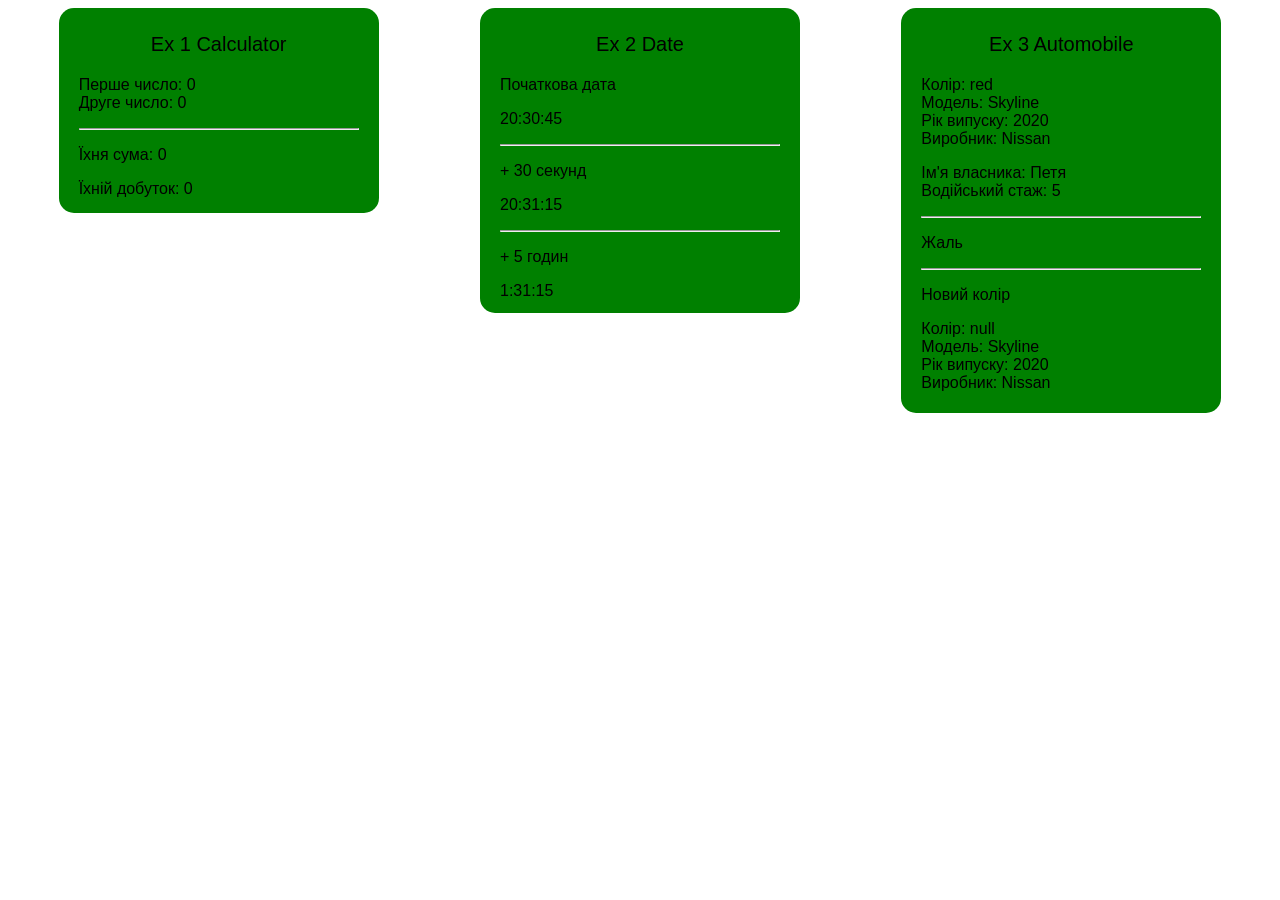
==== index.html @ 0dc60a91 "HW-6" ====
<!DOCTYPE html>
<html lang="en">
<head>
    <meta charset="UTF-8">
    <meta name="viewport" content="width=device-width, initial-scale=1.0">
    <link rel="stylesheet" href="style.css">
    <title>HW-6</title>
</head>
<body>
    
    <div id="ex_1"></div>
    <div id="ex_2"></div>
    <div id="ex_3"></div>

    <script src="script.js"></script>
</body>
</html>
---- style.css ----
*{
    font-family: Arial, Helvetica, sans-serif;
}

body{
    display: flex;
    flex-direction: row;
    justify-content: space-around;
}

#ex_1{
    width: 280px;
    height: 200px;
    background-color: green;
    border-radius: 15px;
    padding: 5px 20px 0 20px;
}

.title{
    text-align: center;
    font-size: 20px;
}

#ex_2{
    width: 280px;
    height: 300px;
    background-color: green;
    border-radius: 15px;
    padding: 5px 20px 0 20px;
}

#ex_3{
    width: 280px;
    height: 400px;
    background-color: green;
    border-radius: 15px;
    padding: 5px 20px 0 20px;
}
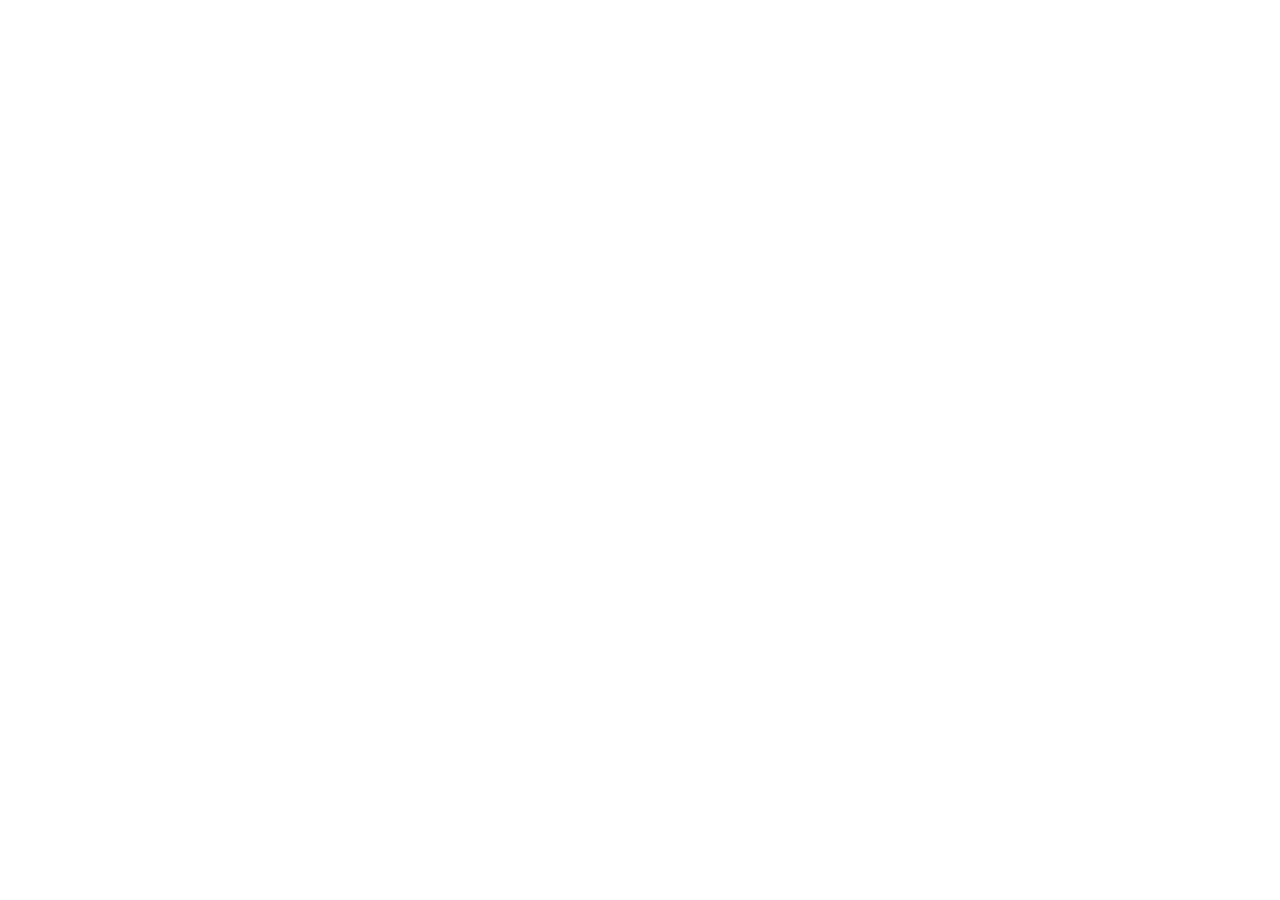
==== commit c8bfac06: "HW-4-1" ====
--- a/index.html
+++ b/index.html
@@ -3,15 +3,10 @@
 <head>
     <meta charset="UTF-8">
     <meta name="viewport" content="width=device-width, initial-scale=1.0">
-    <link rel="stylesheet" href="style.css">
-    <title>HW-6</title>
+    <title>HW-4-1</title>
 </head>
 <body>
     
-    <div id="ex_1"></div>
-    <div id="ex_2"></div>
-    <div id="ex_3"></div>
-
     <script src="script.js"></script>
 </body>
 </html>
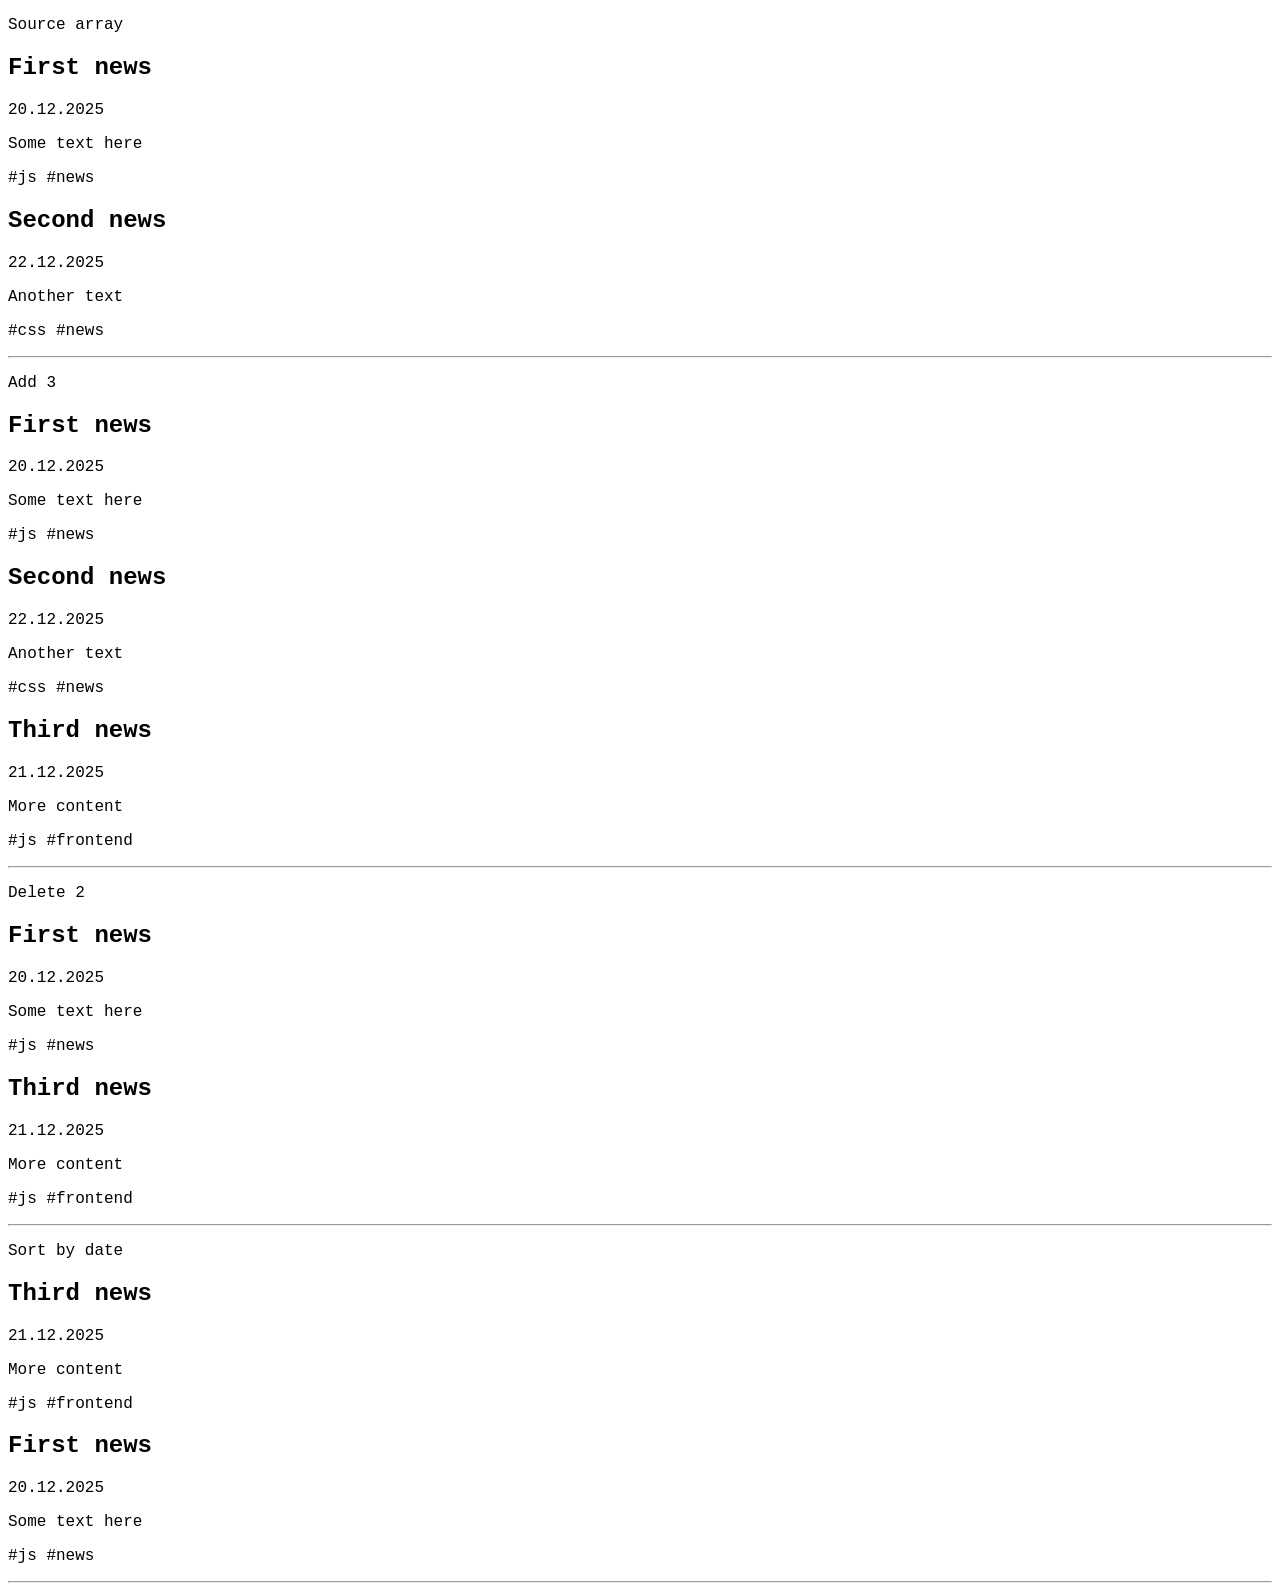
==== commit f318bc2c: "HW-8" ====
--- a/index.html
+++ b/index.html
@@ -3,8 +3,11 @@
 <head>
     <meta charset="UTF-8">
     <meta name="viewport" content="width=device-width, initial-scale=1.0">
-    <title>HW-4-1</title>
+    <title>HW-8</title>
 </head>
+<style>
+    *{font-family:'Courier New', Courier, monospace}
+</style>
 <body>
     
     <script src="script.js"></script>
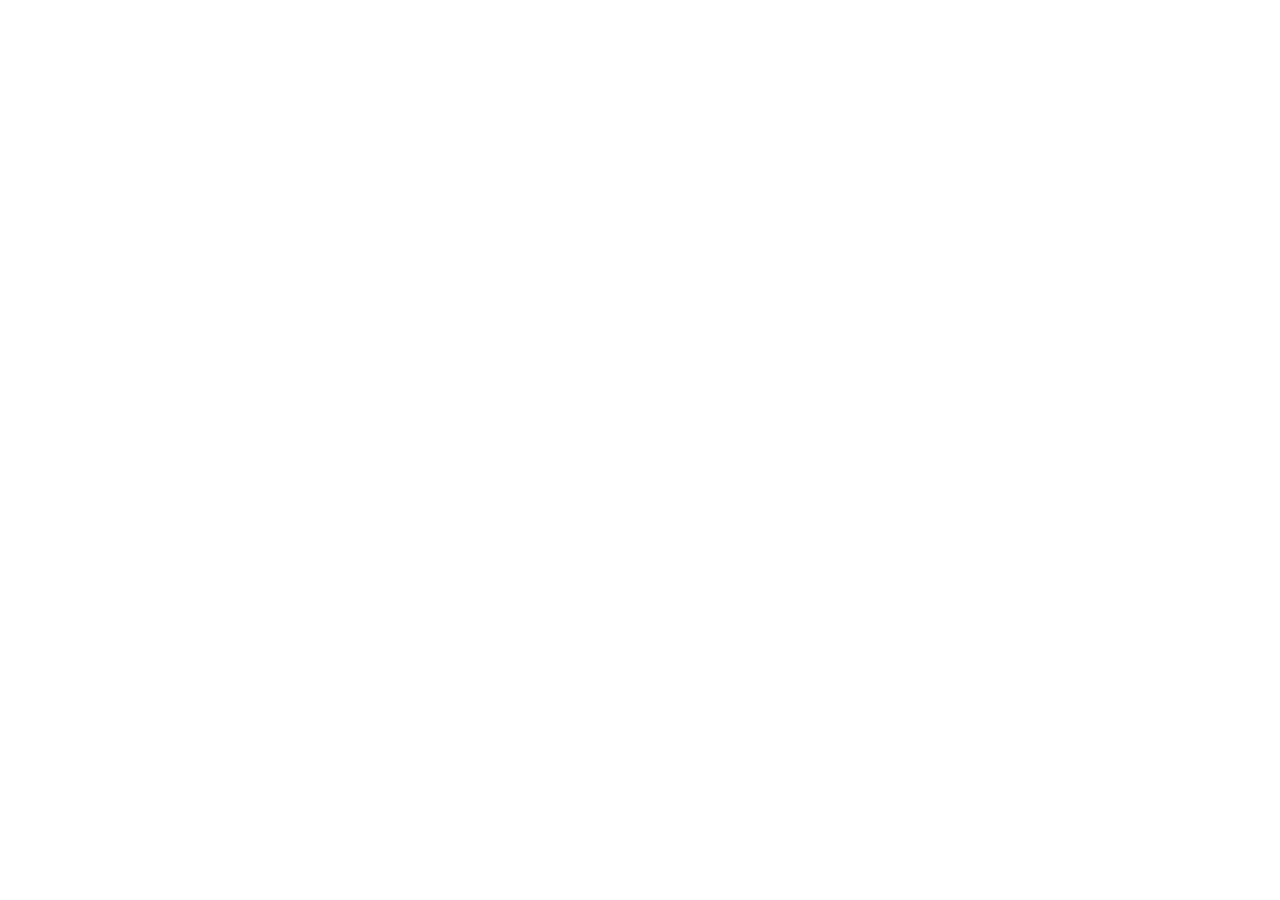
==== commit 13f2d433: "HW-9" ====
--- a/index.html
+++ b/index.html
@@ -3,13 +3,10 @@
 <head>
     <meta charset="UTF-8">
     <meta name="viewport" content="width=device-width, initial-scale=1.0">
-    <title>HW-8</title>
+    <title>HW-9</title>
+    <script type="module" src="main.js"></script>
 </head>
-<style>
-    *{font-family:'Courier New', Courier, monospace}
-</style>
 <body>
     
-    <script src="script.js"></script>
 </body>
 </html>
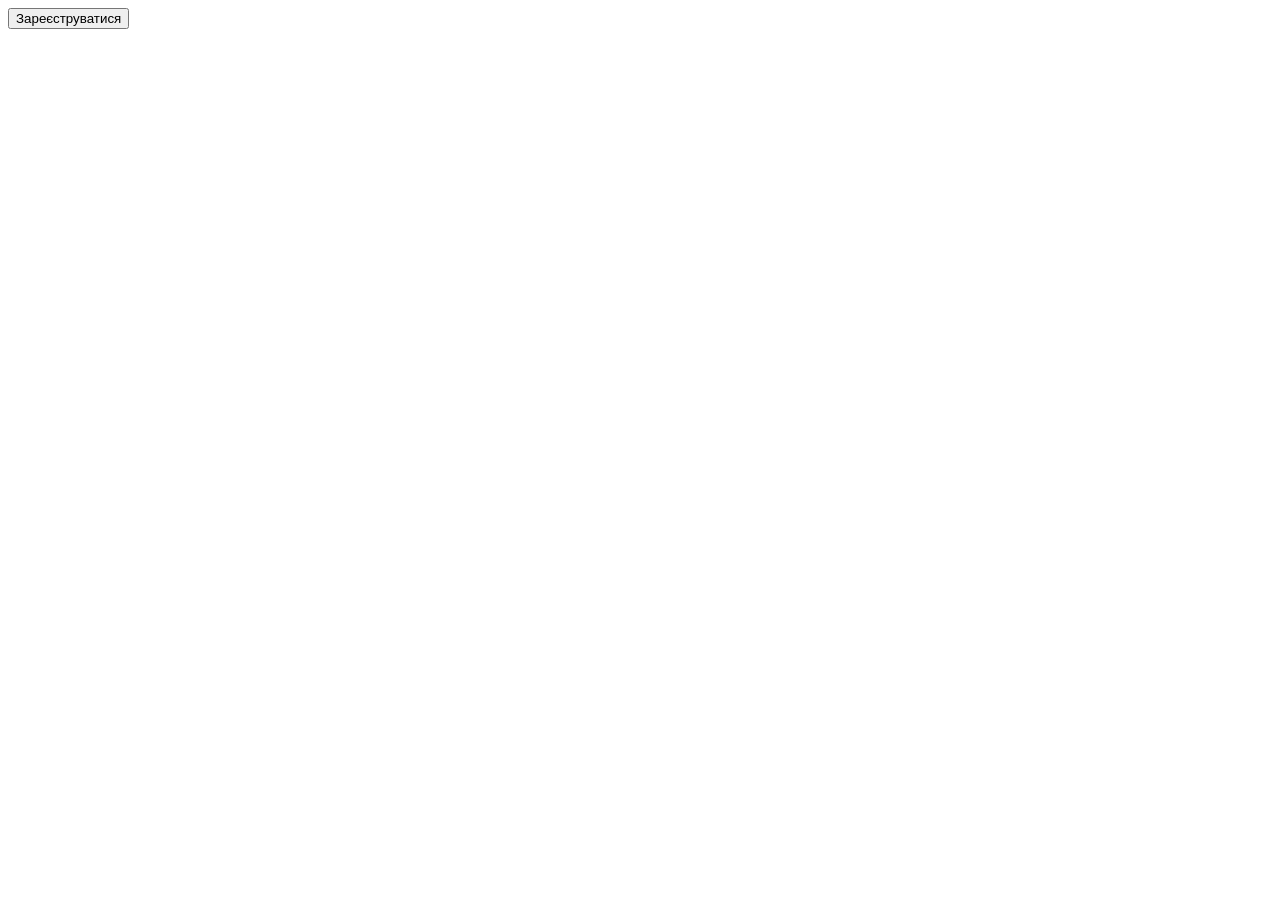
==== commit b5be6404: "HW-11" ====
--- a/index.html
+++ b/index.html
@@ -3,10 +3,10 @@
 <head>
     <meta charset="UTF-8">
     <meta name="viewport" content="width=device-width, initial-scale=1.0">
-    <title>HW-9</title>
-    <script type="module" src="main.js"></script>
+    <script type="module" src="script.js"></script>
+    <title>HW-11</title>
 </head>
 <body>
-    
+
 </body>
 </html>
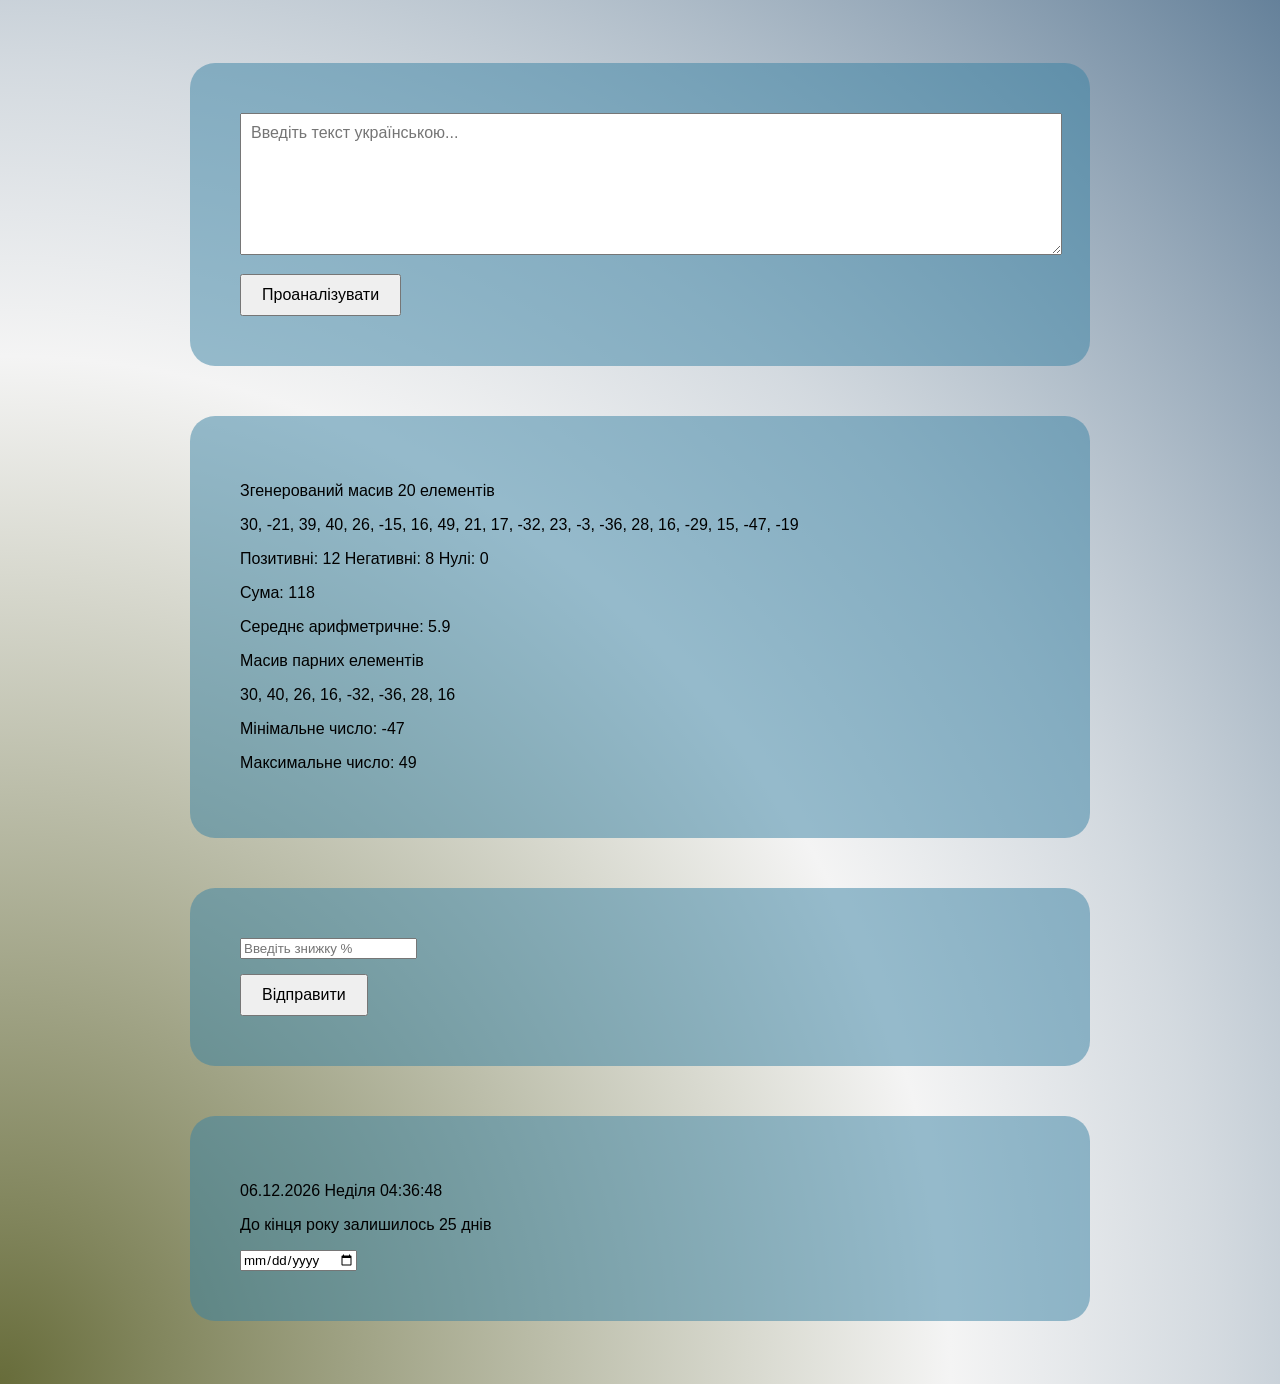
==== commit e94087c7: "Test-Work" ====
--- a/index.html
+++ b/index.html
@@ -3,10 +3,12 @@
 <head>
     <meta charset="UTF-8">
     <meta name="viewport" content="width=device-width, initial-scale=1.0">
-    <script type="module" src="script.js"></script>
-    <title>HW-11</title>
+    <link rel="stylesheet" href="style.css">
+    <title>Контрольна робота</title>
 </head>
 <body>
+    
 
+    <script src="script.js"></script>
 </body>
-</html>+</html>
--- a/style.css
+++ b/style.css
@@ -0,0 +1,52 @@
+* {
+    font-family: Arial, Helvetica, sans-serif;
+}
+
+body {
+    font-family: Arial, sans-serif;
+    padding: 30px;
+    background: radial-gradient(at bottom left, #676c3a,25%,#f4f4f4,80%,#65819a);
+    display: flex;
+    align-items: center;
+    flex-direction: column;
+}
+
+textarea {
+    width: 100%;
+    height: 120px;
+    padding: 10px;
+    font-size: 16px;
+}
+
+button {
+    margin-top: 15px;
+    padding: 10px 20px;
+    font-size: 16px;
+    cursor: pointer;
+}
+
+table {
+    margin-top: 20px;
+    border-collapse: collapse;
+    width: 50%;
+}
+
+td {
+    border: 1px solid #333;
+    padding: 8px 12px;
+    text-align: left;
+}
+
+.error {
+    margin-top: 15px;
+    color: red;
+    font-weight: bold;
+}
+#ex1, #ex2, #ex3, #ex4{
+    width: 800px;
+    height: auto;
+    padding: 50px;
+    background-color: rgba(57, 130, 163, 0.5);
+    margin: 25px;
+    border-radius: 25px;
+}
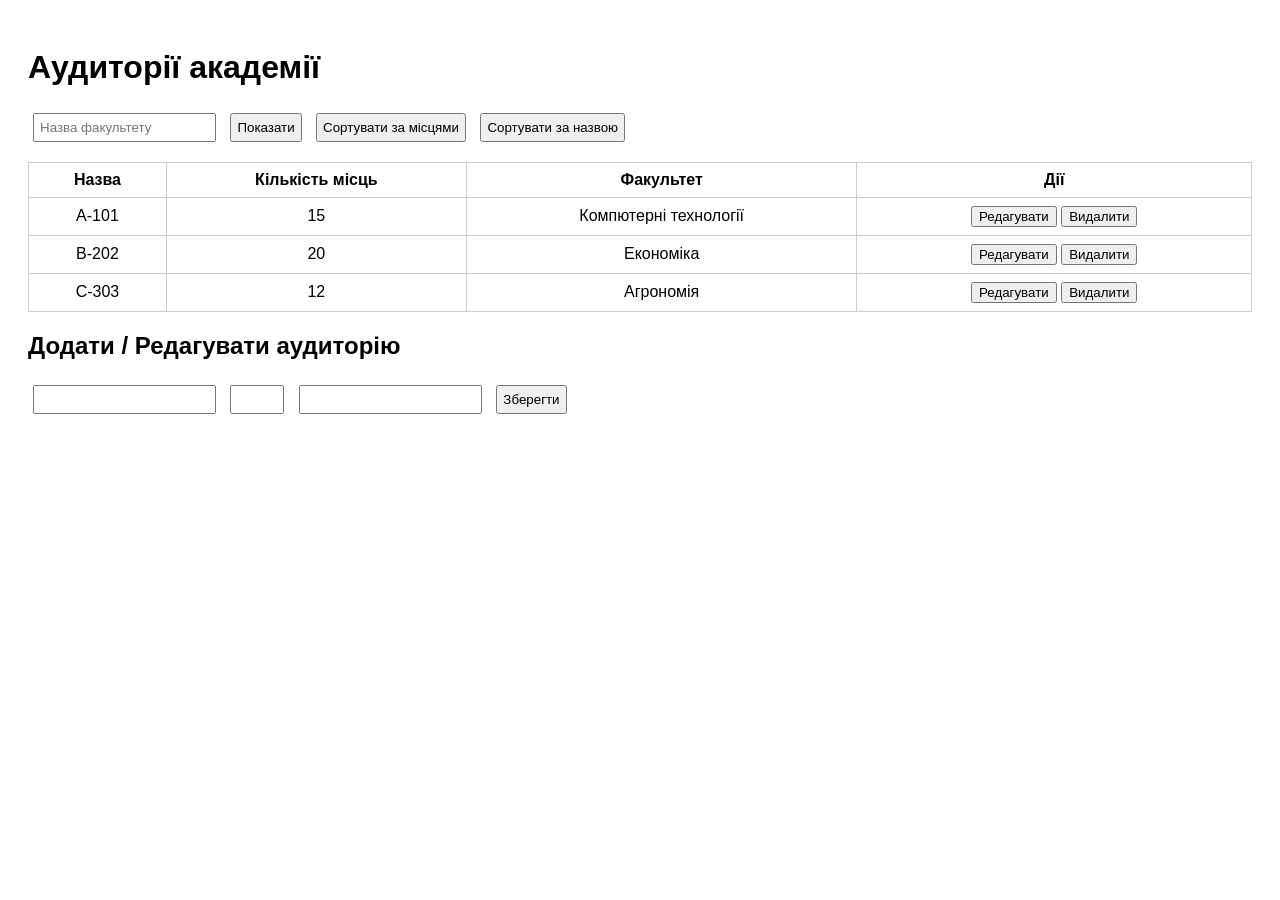
==== commit 80fd1457: "HW-7" ====
--- a/index.html
+++ b/index.html
@@ -4,11 +4,39 @@
     <meta charset="UTF-8">
     <meta name="viewport" content="width=device-width, initial-scale=1.0">
     <link rel="stylesheet" href="style.css">
-    <title>Контрольна робота</title>
+    <title>HW-7</title>
 </head>
 <body>
-    
+    <h1>Аудиторії академії</h1>
+
+    <section class="controls">
+        <input type="text" id="facultyFilter" placeholder="Назва факультету">
+        <button onclick="filterByFaculty()">Показати</button>
+
+        <button onclick="sortBySeats()">Сортувати за місцями</button>
+        <button onclick="sortByName()">Сортувати за назвою</button>
+    </section>
+
+    <table>
+        <thead>
+            <tr>
+                <th>Назва</th>
+                <th>Кількість місць</th>
+                <th>Факультет</th>
+                <th>Дії</th>
+            </tr>
+        </thead>
+        <tbody id="auditoriumTable"></tbody>
+    </table>
+
+    <h2>Додати / Редагувати аудиторію</h2>
+    <section class="form">
+        <input type="text" id="name">
+        <input type="number" id="seats" min="10" max="20">
+        <input type="text" id="faculty">
+        <button onclick="saveAuditorium()">Зберегти</button>
+    </section>
 
     <script src="script.js"></script>
 </body>
-</html>
+</html>
--- a/style.css
+++ b/style.css
@@ -1,52 +1,25 @@
-* {
-    font-family: Arial, Helvetica, sans-serif;
+body {
+    font-family: Arial, sans-serif;
+    padding: 20px;
 }
 
-body {
-    font-family: Arial, sans-serif;
-    padding: 30px;
-    background: radial-gradient(at bottom left, #676c3a,25%,#f4f4f4,80%,#65819a);
-    display: flex;
-    align-items: center;
-    flex-direction: column;
+.controls *, .form * {
+    margin: 5px;
+    padding: 5px;
 }
 
-textarea {
+table {
     width: 100%;
-    height: 120px;
-    padding: 10px;
-    font-size: 16px;
+    border-collapse: collapse;
+    margin-top: 15px;
+}
+
+th, td {
+    border: 1px solid #ccc;
+    padding: 8px;
+    text-align: center;
 }
 
 button {
-    margin-top: 15px;
-    padding: 10px 20px;
-    font-size: 16px;
     cursor: pointer;
 }
-
-table {
-    margin-top: 20px;
-    border-collapse: collapse;
-    width: 50%;
-}
-
-td {
-    border: 1px solid #333;
-    padding: 8px 12px;
-    text-align: left;
-}
-
-.error {
-    margin-top: 15px;
-    color: red;
-    font-weight: bold;
-}
-#ex1, #ex2, #ex3, #ex4{
-    width: 800px;
-    height: auto;
-    padding: 50px;
-    background-color: rgba(57, 130, 163, 0.5);
-    margin: 25px;
-    border-radius: 25px;
-}
